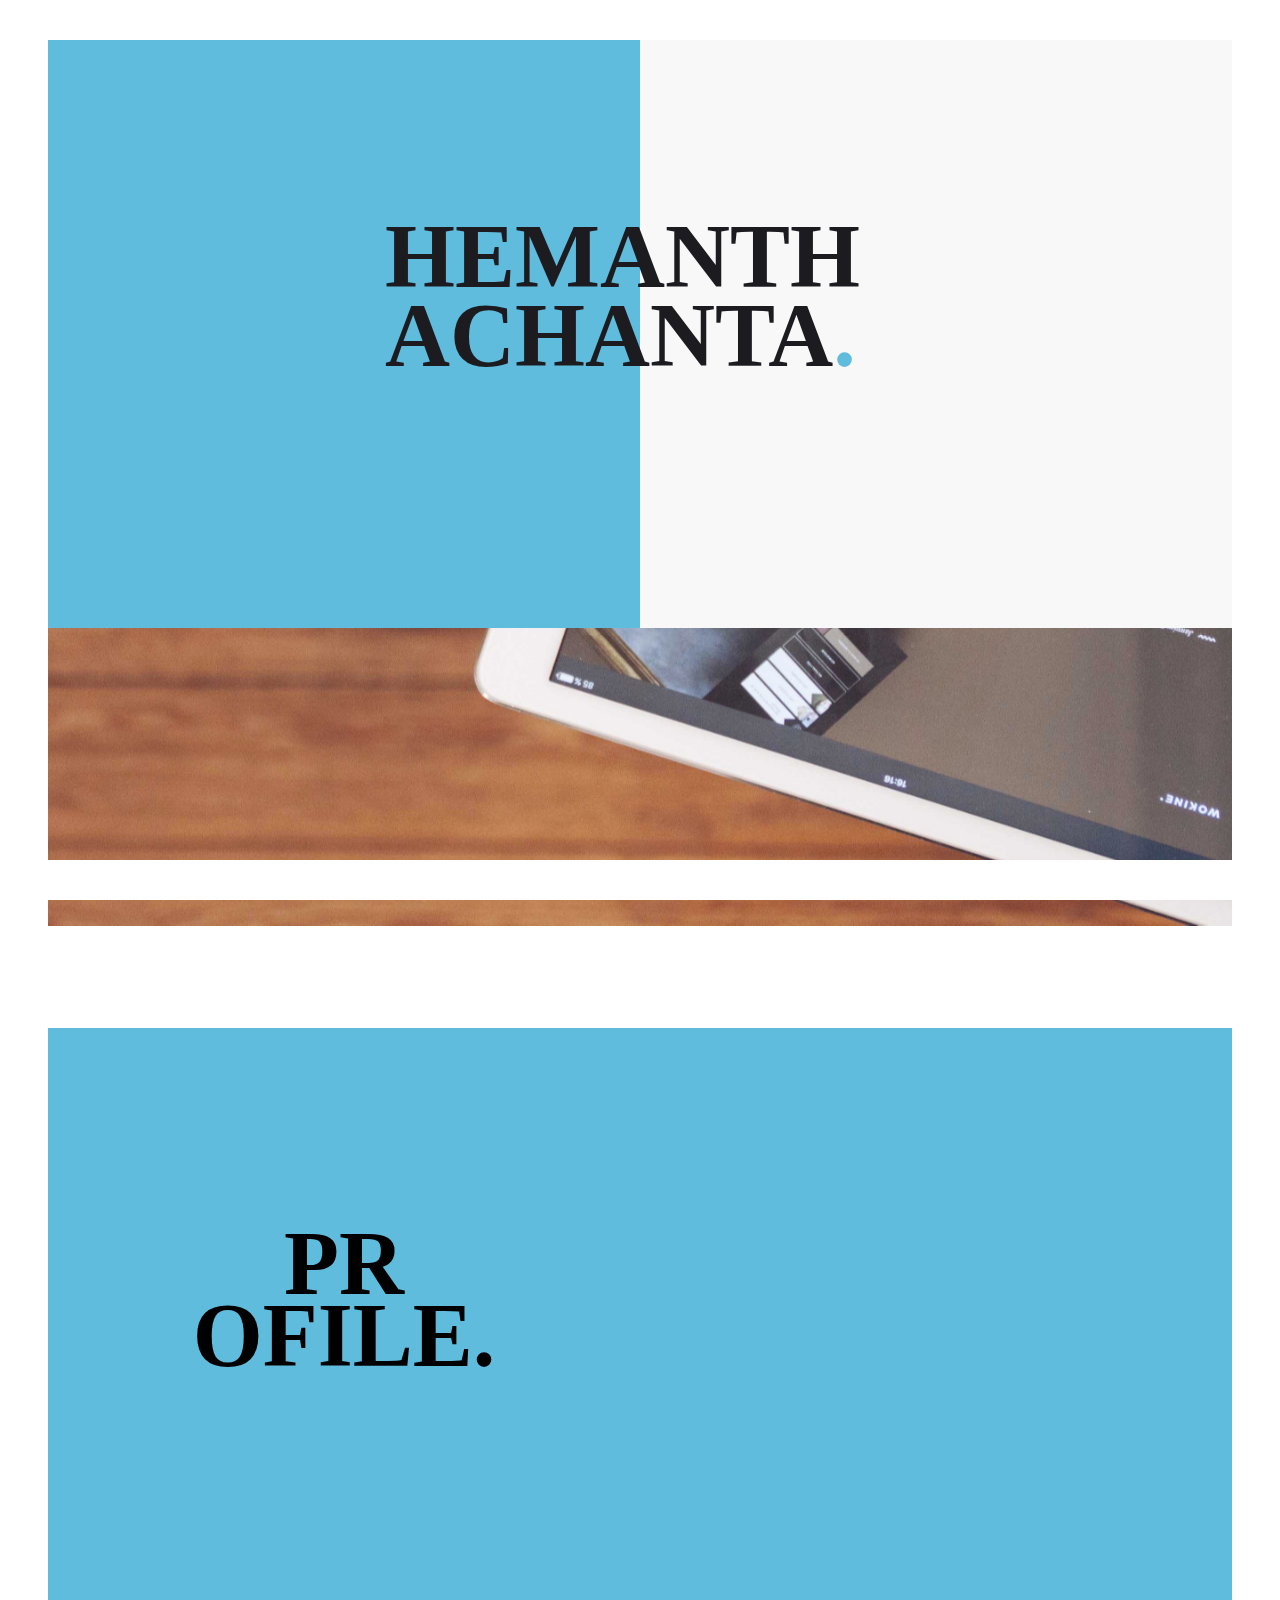
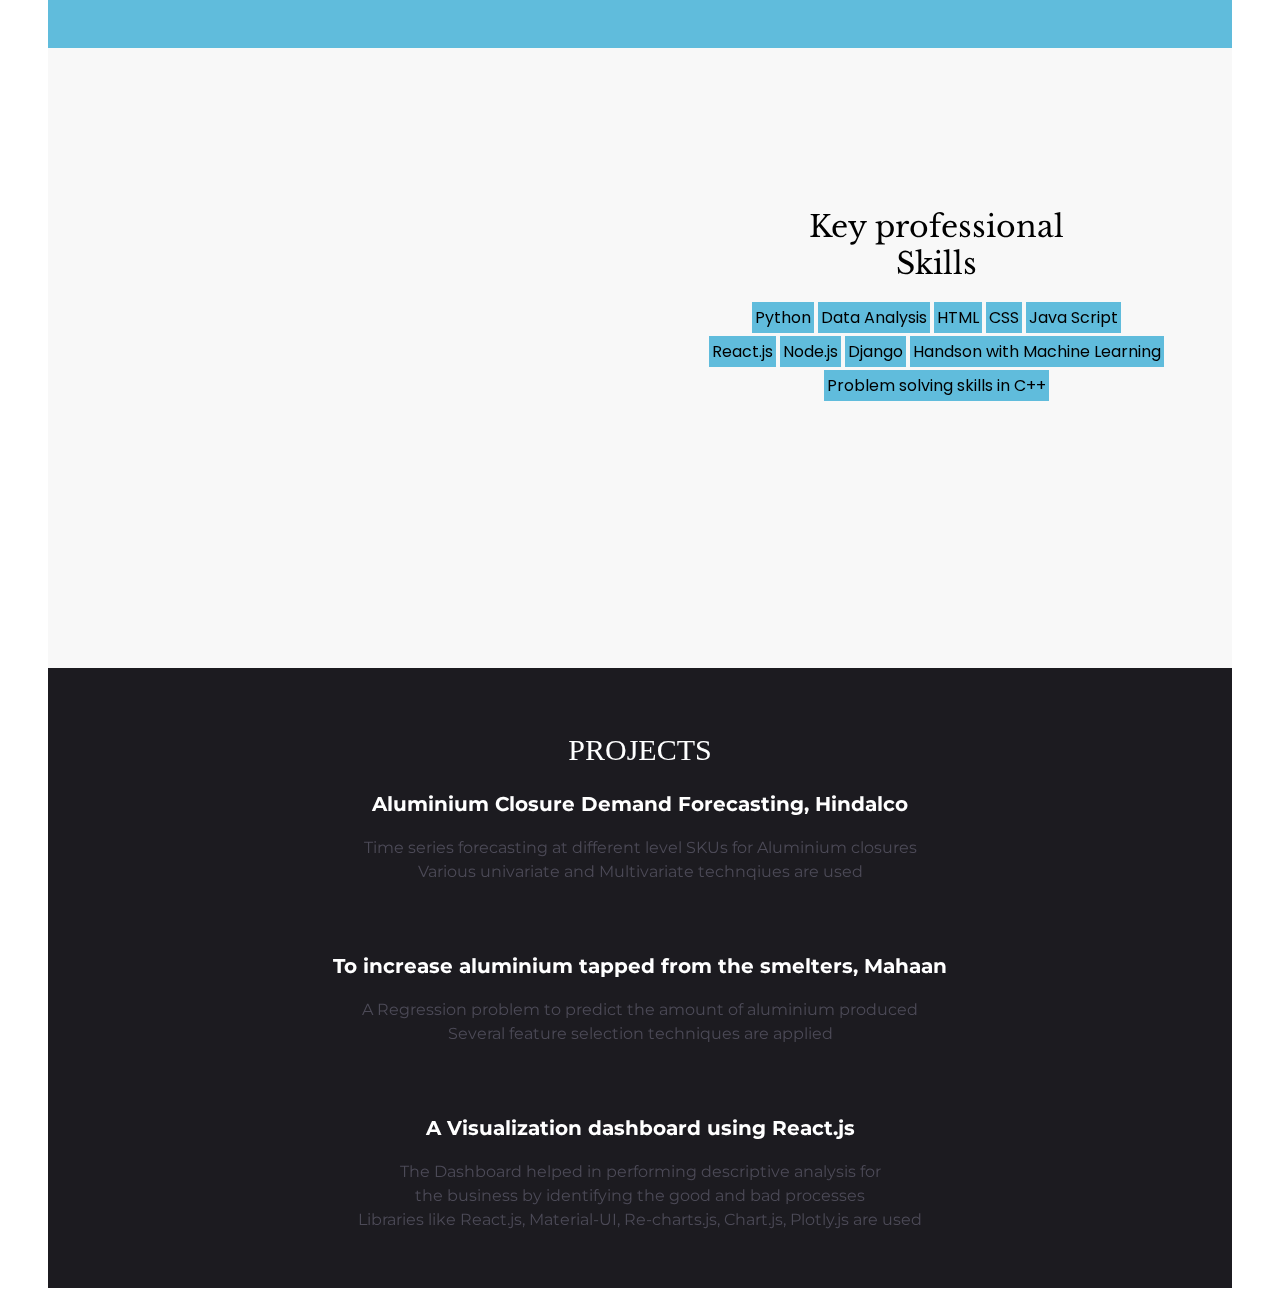
==== index.html @ 13dc4124 "added parallax" ====
<!DOCTYPE html>
<html lang="en">
  <head>
    <meta charset="UTF-8" />
    <meta name="viewport" content="width=device-width, initial-scale=1.0" />
    <link rel="stylesheet" href="style.css" />
    <link rel="stylesheet" href="https://unpkg.com/aos@next/dist/aos.css" />
    <script src="https://unpkg.com/aos@next/dist/aos.js"></script>
    <link
      href="https://fonts.googleapis.com/css?family=Poppins"
      rel="stylesheet"
    />
    <link
      href="https://fonts.googleapis.com/css?family=Montserrat"
      rel="stylesheet"
    />
    <link
      href="https://fonts.googleapis.com/css2?family=Libre+Baskerville:ital@1&display=swap"
      rel="stylesheet"
    />
    <script src="https://ajax.googleapis.com/ajax/libs/jquery/1.11.0/jquery.min.js"></script>

    <title>Portfolio</title>
  </head>
  <body>
    <div class="header"></div>
    <div class="wrapper">
      <div class="top">
        <div class="container1">
          <div class="text">
            <div class="name">
              <h1>HEMANTH</h1>
              <h1>ACHANTA<span class="dot">.</span></h1>
            </div>
          </div>
        </div>
        <div class="container2"></div>
      </div>
      <div
        class="parallax-window"
        data-parallax="scroll"
        data-image-src="./assets/phone.jpg"
      ></div>
      <div class="profile-summary">
        <div class="heading">PR<br />OFILE.</div>
        <div class="content">
          <div
            class="text"
            data-aos="fade-up"
            data-aos-delay="50"
            data-aos-duration="700"
            data-aos-easing="ease-in-out"
          >
            <div class="heading2">
              Summary.
            </div>
            <p class="one">
              I am experienced in Analytics with a demonstrated history of
              working using various
              <span class="highlight">MACHINE LEARNING </span>algorithms
              regression and timeseries problems
            </p>
            <p class="two">
              I also have experience in building a visualization module in
              development of a dashboard using
              <span class="highlight">REACT.js</span>
            </p>
          </div>
        </div>
      </div>
      <div class="summary">
        <div class="containers">
          <div class="container2">
            <div
              class="text"
              data-aos="fade-up"
              data-aos-delay="50"
              data-aos-duration="700"
              data-aos-easing="ease-in-out"
            >
              <div class="title">
                Work<br />
                Experience.
              </div>
              <div class="work-experience">
                <div class="job-title">
                  Intern as a Datascientist at Aditya Birla, Banglore
                </div>
                <div class="intern-period">
                  Febraury, 2020 - Present
                </div>
                At ABG, we try to provide data-driven solutions across different
                sectors like Manufacturing, cement, textiles and retail Worked
                extensively on time-series data analysis in the manufacturing
                industry Worked on developing Dashboard using React.js
              </div>
            </div>
          </div>

          <div class="container3">
            <div class="title">Key professional <br />Skills</div>
            <div class="text">
              <div class="skill">
                Python
              </div>
              <div class="skill">
                Data Analysis
              </div>
              <div class="skill">
                HTML
              </div>
              <div class="skill">CSS</div>
              <div class="skill">Java Script</div>
              <br />
              <div class="skill">
                React.js
              </div>
              <div class="skill">Node.js</div>
              <div class="skill">Django</div>
              <div class="skill">
                Handson with Machine Learning
              </div>
              <div class="skill">
                Problem solving skills in C++
              </div>
            </div>
          </div>
          <div class="container4">
            <div class="projects">
              <div class="heading">
                <p>PROJECTS</p>
              </div>

              <div class="project">
                <h1 class="title">
                  Aluminium Closure Demand Forecasting, Hindalco
                </h1>
                <p class="description">
                  Time series forecasting at different level SKUs for Aluminium
                  closures<br />
                  Various univariate and Multivariate technqiues are used
                </p>
              </div>

              <div class="project">
                <h1 class="title">
                  To increase aluminium tapped from the smelters, Mahaan
                </h1>
                <p class="description">
                  A Regression problem to predict the amount of aluminium
                  produced<br />
                  Several feature selection techniques are applied<br />
                </p>
              </div>

              <div class="project">
                <h1 class="title">
                  A Visualization dashboard using React.js
                </h1>
                <p class="description">
                  The Dashboard helped in performing descriptive analysis for<br />
                  the business by identifying the good and bad processes<br />
                  Libraries like React.js, Material-UI, Re-charts.js, Chart.js,
                  Plotly.js are used
                </p>
              </div>
            </div>
          </div>
        </div>
      </div>
    </div>
    <div class="mobile-error">
      <div class="logo">
        <svg
          xmlns="http://www.w3.org/2000/svg"
          width="87"
          height="75"
          viewBox="0 0 87.5 75"
        >
          <defs>
            <style>
              .cls-1,
              .cls-2 {
                fill: none;
                stroke: #000;
                stroke-miterlimit: 10;
                stroke-width: 2px;
              }
              .cls-2 {
                stroke-linecap: round;
              }
            </style>
          </defs>
          <title>phone_portrait</title>
          <g id="Calque_2" data-name="Calque 2">
            <g id="Calque_1-2" data-name="Calque 1">
              <g id="Calque_2-2" data-name="Calque 2">
                <g id="Calque_1-2-2" data-name="Calque 1-2">
                  <path
                    class="cls-1"
                    d="M86.5,60.13V14.87A2.33,2.33,0,0,0,84,12.75H3.5A2.33,2.33,0,0,0,1,14.87V60.13a2.33,2.33,0,0,0,2.5,2.12H84A2.33,2.33,0,0,0,86.5,60.13ZM11.5,37.5a2.25,2.25,0,1,1,2.25,2.25A2.25,2.25,0,0,1,11.5,37.5Z"
                  />
                  <line class="cls-2" x1="7.25" y1="74" x2="80.25" y2="1" />
                </g>
              </g>
              <rect
                class="cls-1"
                x="24.65"
                y="19.29"
                width="55.6"
                height="37.31"
              />
            </g>
          </g>
        </svg>
      </div>
      <h1>
        Oops! This website is not yet compatibile for mobile<br />Please open
        your desktop!
      </h1>
    </div>
    <div class="footer">FOOOTER</div>
    <script src="./parallax.min.js"></script>

    <script>
      AOS.init();
    </script>
  </body>
</html>
---- style.css ----
.header {
  position: fixed;
  top: 0;
  width: 100%;
  height: 40px;
  background-color: white;
  z-index: 5;
}

.footer {
  position: fixed;
  left: 0;
  bottom: 0;
  width: 100%;
  color: white;
  text-align: center;
  height: 40px;
  background-color: white;
}

.wrapper {
  margin: 0px 40px 0px 40px;
}

.top {
  display: grid;
  grid-template-columns: 1fr 1fr;
}

.top .container1 {
  background-color: #60bcdc;
}

.top .container2 {
  background-color: #f8f8f8;
  height: 620px;
}
.top .text {
  font-family: Gilroy-Heavy;
  font-size: 45px;
  color: #1c1b20;
  line-height: 0.2;
  position: relative;
  text-align: left;
  float: right;
  z-index: 50px;
  margin-top: 180px;
}
.top .text .name {
  margin-right: -220px;
}

.top .dot {
  color: #60bcdc;
}
.summary {
  background-color: #f8f8f8;
}

.summary .containers {
  display: grid;
  grid-template-columns: 1fr 1fr;
  grid-template-rows: 620px 620px;
}

.summary .container1 {
  margin: 100px;
  font-family: Poppins;
  text-align: center;
}

.container1 .highlight {
  font-weight: 900;
}

.container2 .text {
  margin: 100px;
  font-family: Poppins;
  text-align: center;
}

.job-title {
  font-weight: 900;
  background-color: #60bcdc;
  padding: 5px;
  margin-bottom: 5px;
  font-weight: 900;
}

.intern-period {
  font-weight: 900;
  margin: 10px;
}
@font-face {
  font-family: Gilroy-Heavy;
  font-style: normal;
  font-weight: normal;
  src: local("Gilroy-Heavy ☞"), url("fonts/Gilroy-Heavy.woff") format("woff");
}

/* .title {
  font-family: Gilroy-Heavy;
  font-size: 30px;
  text-align: center;
  color: #60bcdc;
  line-height: 0.9;
  margin-bottom: 20px;
  text-shadow: 2px 1px 4px rgba(0, 0, 0, 0.9);
} */

.title {
  font-family: Libre Baskerville;
  font-size: 30px;
  text-align: center;
  color: black;
  margin-bottom: 20px;
}

.container3 .text {
  font-family: Poppins;
  list-style-type: none;
  text-align: center;
}

.container3 .text .skill {
  background-color: #60bcdc;
  margin-bottom: 3px;
  padding: 3px;
  display: inline-block;
}

.container4 {
  background-color: #1c1b20;
}

.projects p {
  color: white;
  font-family: Gilroy-Heavy;
  font-size: 30px;
  text-align: center;
  line-height: 0.8;
}
.projects .heading {
  margin-top: 70px;
}

.project .title {
  color: white;
  font-size: 20px;
  font-family: Montserrat;
}

.project .description {
  color: #4c4a57;
  font-family: montserrat;
  font-size: 16px;
  line-height: 1.5;
}

.project {
  margin-bottom: 70px;
  margin-top: 30px;
}

.containers .container1 {
  margin-top: 100px;
}

.containers .container2 {
  margin-top: 60px;
}

.containers .container3 {
  margin-top: 160px;
}

.container4 {
  grid-column: 1/3;
}

.profile-summary {
  display: grid;
  grid-template-columns: 1fr 1fr;
  height: 620px;
  font-family: Montserrat;
  color: black;
  text-align: center;
  z-index: 5;
  background-color: #60bcdc;
}
.profile-summary .content {
  margin-left: 30px;
  padding: 60px;
  font-weight: 700;
  margin-top: 150px;
}

.profile-summary .heading {
  font-family: Gilroy-Heavy;
  font-size: 90px;
  font-weight: 900;
  margin-top: 200px;
  color: black;
  line-height: 0.8;
}

.profile-summary .content .heading2 {
  margin-top: -50px;
  margin-bottom: 50px;
  font-size: 40px;
  font-weight: 500;
  font-style: oblique;
  font-family: Libre Baskerville;
}

.mobile-error {
  display: none;
}

.parallax-window {
  min-height: 400px;
  /* background: transparent; */
  z-index: 200;
}

@media screen and (max-width: 768px) {
  .wrapper {
    display: none;
  }
  .mobile-error {
    display: block;
    margin-top: 200px;
    text-align: center;
  }
  .mobile-error h1 {
    font-family: montserrat;
    font-size: 10px;
    margin-top: 3em;
  }
  .mobile-error .logo {
    transform: rotate(-90deg);
  }
}
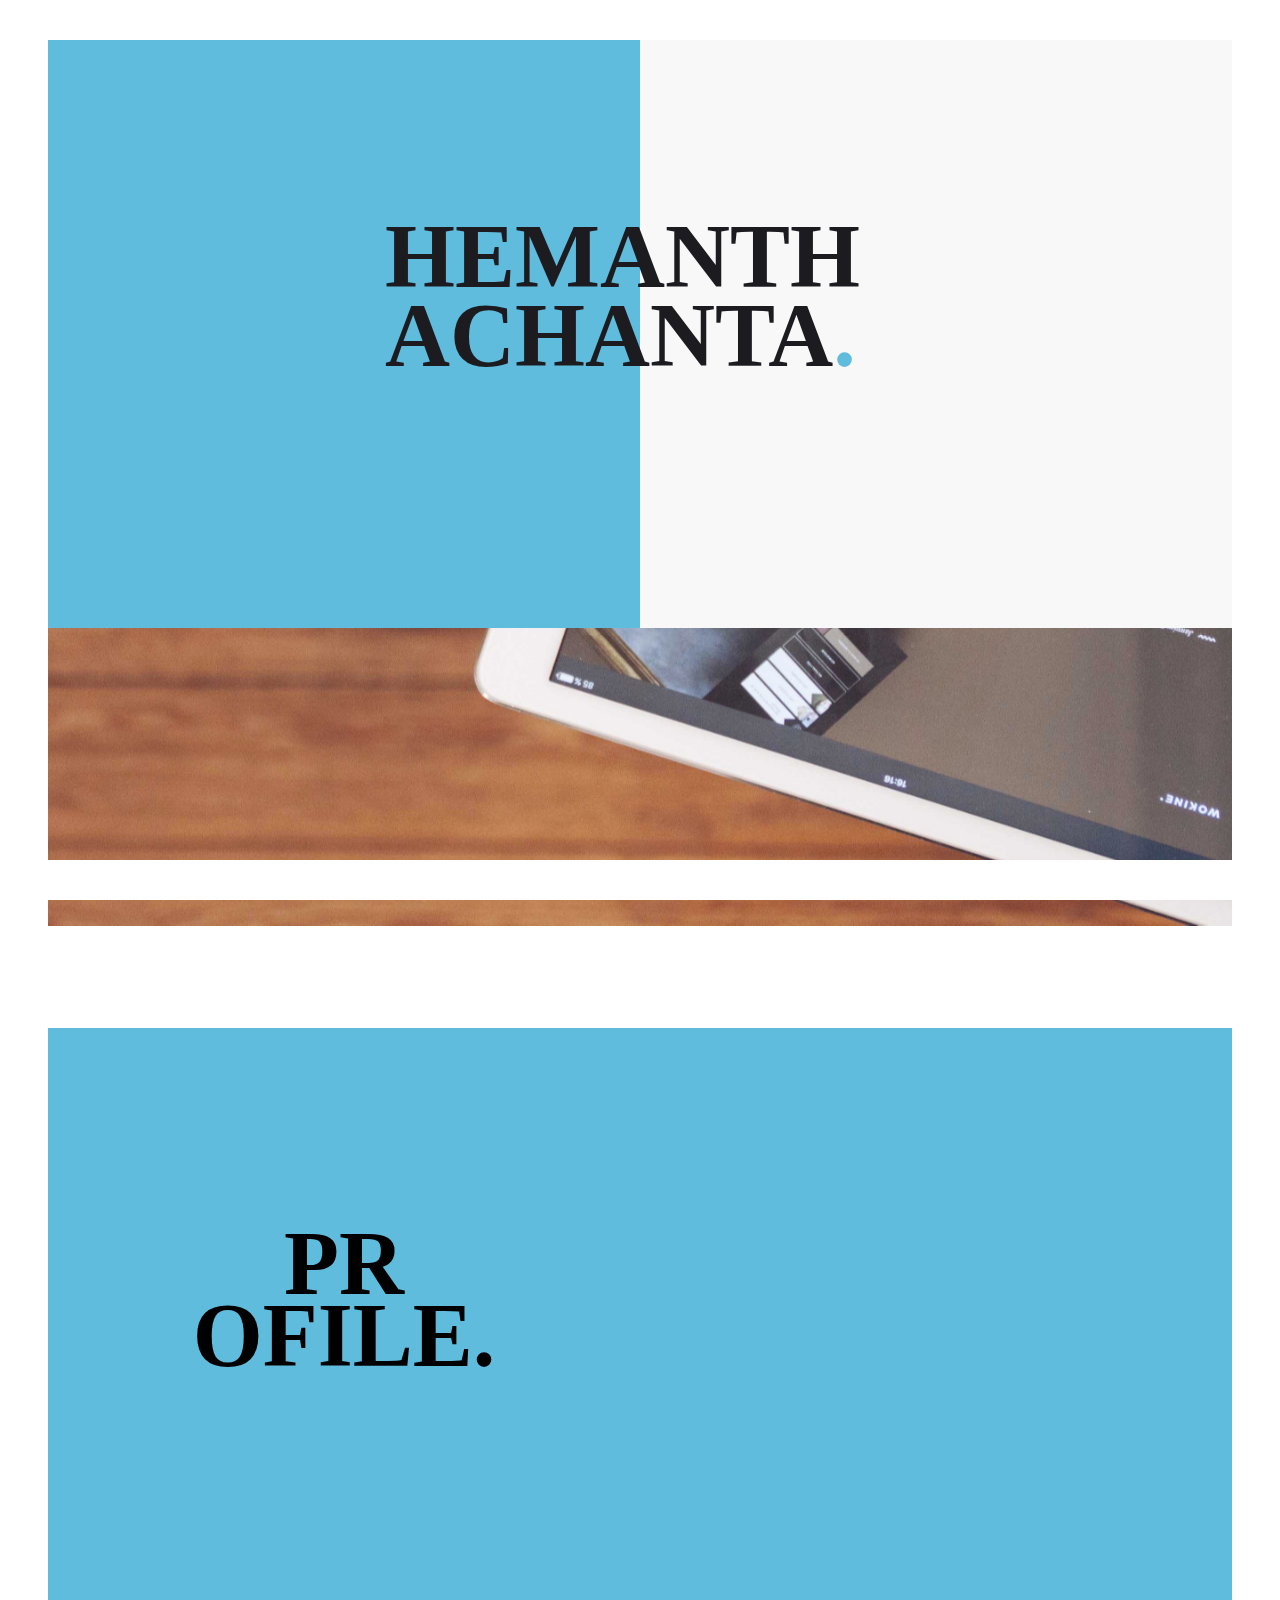
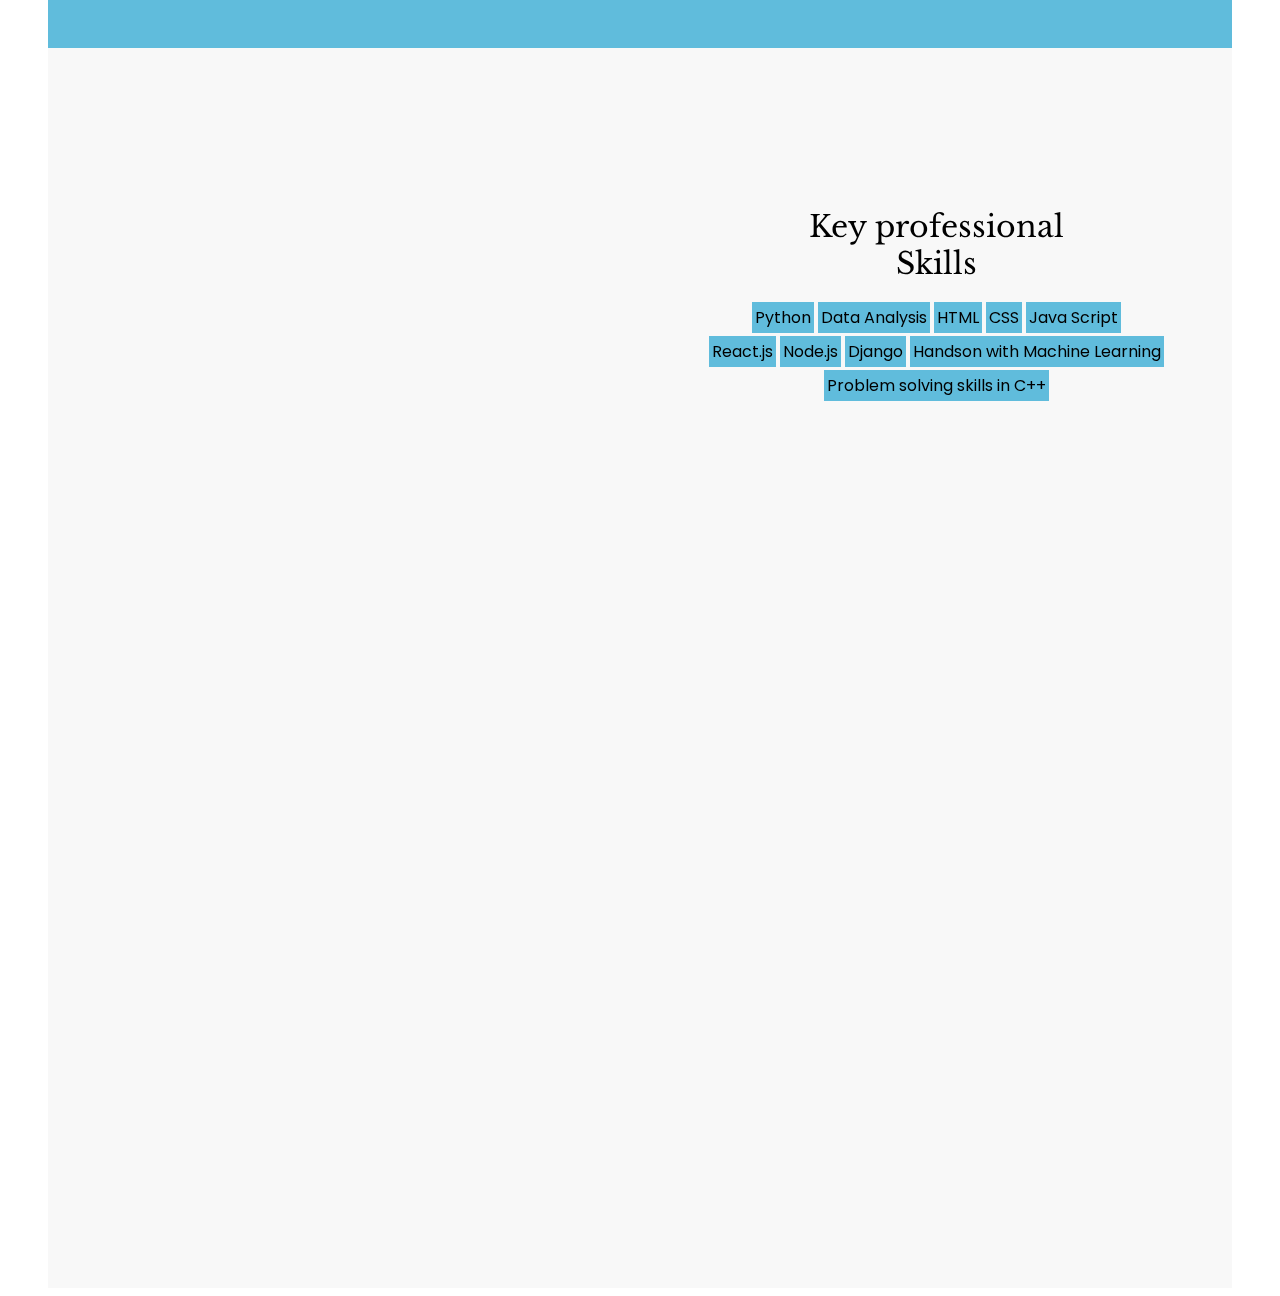
==== commit 349cc9a9: "added sliding effect" ====
--- a/index.html
+++ b/index.html
@@ -24,6 +24,18 @@
   </head>
   <body>
     <div class="header"></div>
+    <div class="icons">
+      <div class="facebook">
+        <a href="#"><img src="./assets/facebook.png" alt="" /></a>
+      </div>
+      <div class="instagram">
+        <a href="#"><img src="./assets/instagram.png" alt="" /></a>
+      </div>
+      <div class="twitter">
+        <a href="#"><img src="./assets/twitter.png" alt="" /></a>
+      </div>
+    </div>
+
     <div class="wrapper">
       <div class="top">
         <div class="container1">
@@ -31,6 +43,8 @@
             <div class="name">
               <h1>HEMANTH</h1>
               <h1>ACHANTA<span class="dot">.</span></h1>
+              <!-- <p>Contact: 8919353268</p>
+              <p>Email: hemanth@gmail.com</p> -->
             </div>
           </div>
         </div>
@@ -126,7 +140,13 @@
             </div>
           </div>
           <div class="container4">
-            <div class="projects">
+            <div
+              class="projects"
+              data-aos="fade-left"
+              data-aos-offset="600"
+              data-aos-duration="1000"
+              data-aos-mirror="true"
+            >
               <div class="heading">
                 <p>PROJECTS</p>
               </div>
--- a/style.css
+++ b/style.css
@@ -1,3 +1,6 @@
+/* * {
+  overflow-x: hidden;
+} */
 .header {
   position: fixed;
   top: 0;
@@ -49,6 +52,34 @@
 .top .text .name {
   margin-right: -220px;
 }
+.icons {
+  top: 43%;
+  position: fixed;
+  transform: translate(-50%);
+  right: 2em;
+}
+.icons .facebook {
+  position: fixed;
+  margin-left: -5px;
+}
+.icons .instagram {
+  position: fixed;
+  margin-top: 30px;
+}
+.icons .twitter {
+  position: fixed;
+  margin-top: 50px;
+}
+
+.top .text p {
+  font-family: montserrat;
+  font-size: 18px;
+  text-align: center;
+  background-color: black;
+  color: white;
+  padding: 0.8em;
+  margin: 0.3em;
+}
 
 .top .dot {
   color: #60bcdc;
@@ -130,7 +161,13 @@
 }
 
 .container4 {
+  overflow: hidden;
+}
+
+.projects {
   background-color: #1c1b20;
+  padding-top: 0.1rem;
+  padding-bottom: 10px;
 }
 
 .projects p {
